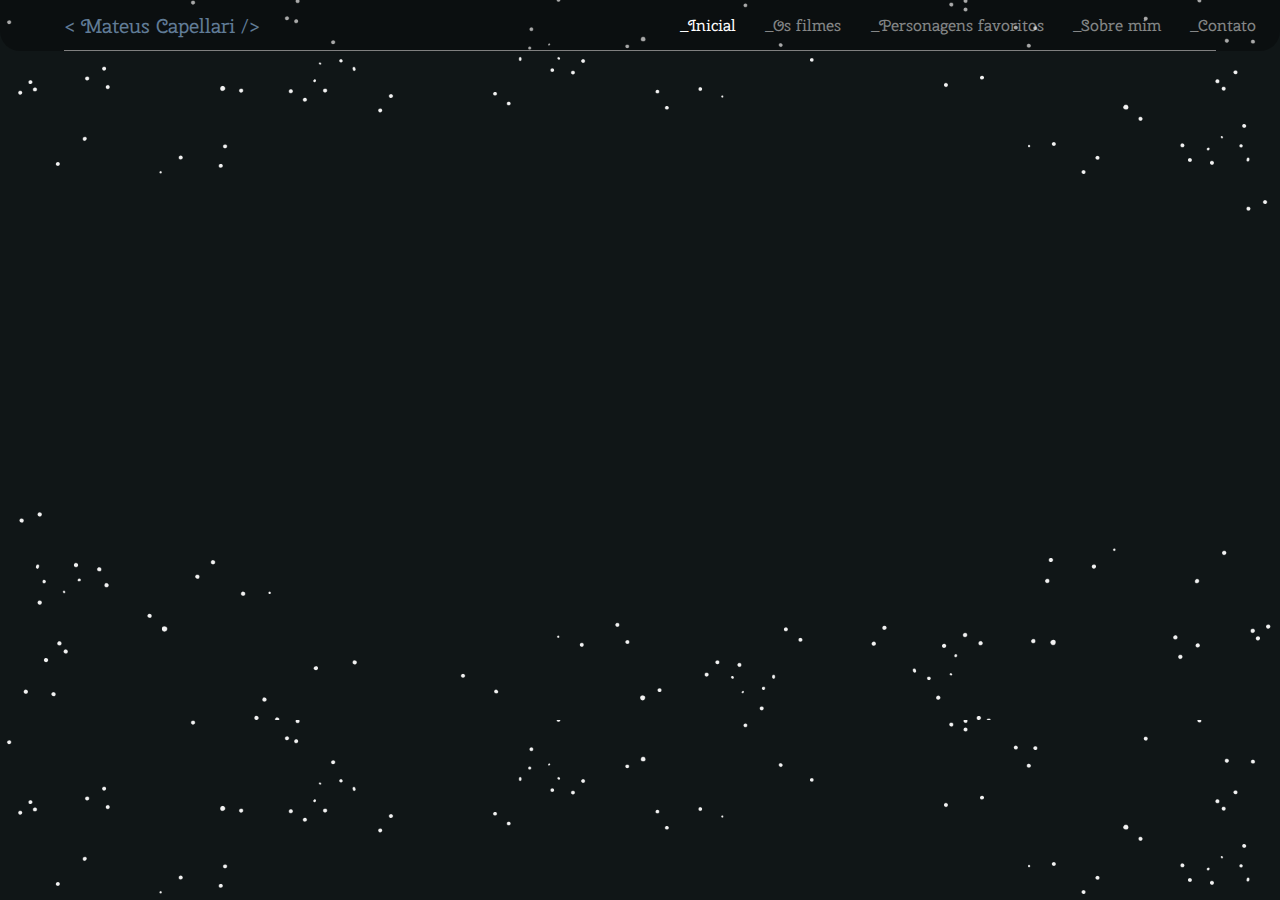
==== Files/index.html @ adf9d216 "Início do desenvolvimento do site" ====
<!DOCTYPE html>
<html lang="pt-br">
<head>
    <meta charset="UTF-8">
    <meta http-equiv="X-UA-Compatible" content="IE=edge">
    <meta name="viewport" content="width=device-width, initial-scale=1.0">
    <title>Projeto Individual Harry Potter</title>


    <link rel="stylesheet" href="css/style.css">
    <script src="js/script.js"></script>
</head>
<body>

    <header>
        <div class="header">
            <div class="logo">
                <code> < Mateus Capellari /> </code>
            </div>
            <div class="menu">
                <ul>
                    <li>_Inicial</li>
                    <li>_Os filmes</li>
                    <li>_Personagens favoritos</li>
                    <li>_Sobre mim</li>
                    <li>_Contato</li>
                </ul>
            </div>
        </div>
    </header>
    
</body>
</html>
---- Files/css/style.css ----
@import url('https://fonts.googleapis.com/css2?family=Cherry+Swash&family=Poppins:wght@300;400;500;600;700;800;900&display=swap');

body{
    background-image: url(../img/background.png);
    background-size: cover;
    margin: 0;
}

header{
    margin: 0;
    width: 100%;
    background-color: rgba(000, 000, 000, 0.3);
    border-bottom-left-radius: 20px;
    border-bottom-right-radius: 20px;
}

.header{
    margin: auto;
    width: 90%;
    height: 50px;
    background-color: transparent;
    display: flex;
    justify-content: space-between;
    align-items: center;
    border-bottom: 1px solid gray;
}

code{
    color: #607B96;
    font-family: 'Cherry Swash', cursive;
    font-size: 20px;
    margin: 0;
}

.menu{
    width: 50%;
}

.menu ul{
    display: flex;
    justify-content: space-between;
    font-family: 'Cherry Swash', cursive;
    color: #ffffff;
    width: 100%;
    margin: 0;
}

.menu ul li{
    list-style: none;
}

.menu ul li:nth-of-type(2), .menu ul li:nth-of-type(3), .menu ul li:nth-of-type(4), .menu ul li:nth-of-type(5){
    color: rgba(255, 255, 255, 0.5);
}
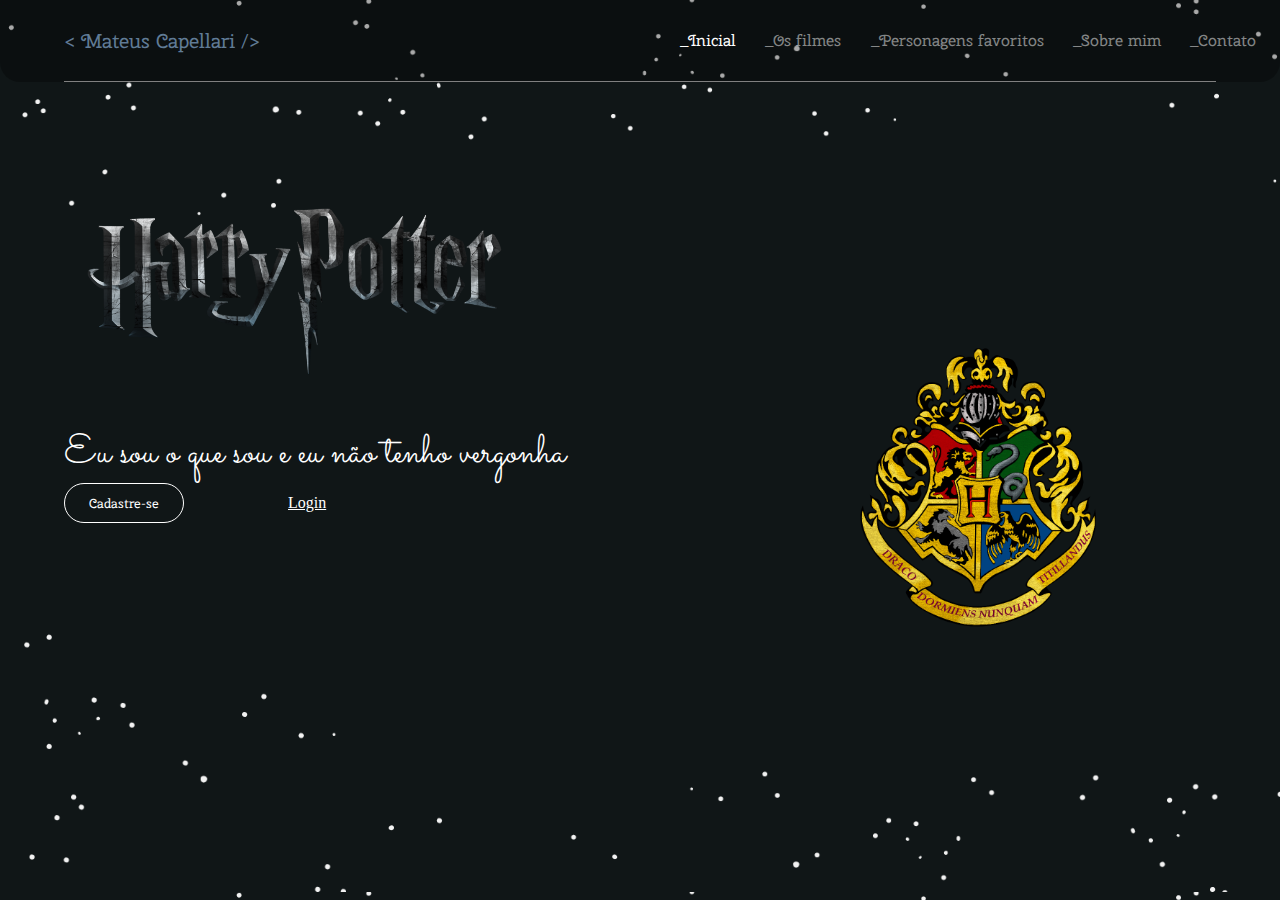
==== commit 44ffe829: "Desenvolvimento da tela de cadastro, e tentativa de adição de audio no index" ====
--- a/Files/index.html
+++ b/Files/index.html
@@ -11,6 +11,8 @@
     <script src="js/script.js"></script>
 </head>
 <body>
+    <!-- <embed src="assets/harrypottermusic.mp3" autostart="true" loop="true"> -->
+    <!-- <audio src="assets/harrypottermusic.mp3" autoplay="true" loop="true" controls></audio> -->
 
     <header>
         <div class="header">
@@ -28,6 +30,26 @@
             </div>
         </div>
     </header>
+
+    <main class="mainHome">
+        <div class="contents">
+            <div class="content1">
+                <img src="img/titleHarry.png" alt="">
+                <p>Eu sou o que sou e eu não tenho vergonha</p>
+                <a href="cadastro.html"><button>Cadastre-se</button></a>
+                <a href="">Login</a>
+            </div>
+            <div class="content2">
+                <img src="img/houses.png" alt="">
+            </div>
+        </div>
+    </main>
     
 </body>
-</html>+</html>
+
+<script>
+
+
+
+</script>--- a/Files/css/style.css
+++ b/Files/css/style.css
@@ -1,4 +1,6 @@
 @import url('https://fonts.googleapis.com/css2?family=Cherry+Swash&family=Poppins:wght@300;400;500;600;700;800;900&display=swap');
+
+@import url('https://fonts.googleapis.com/css2?family=Sacramento&display=swap');
 
 body{
     background-image: url(../img/background.png);
@@ -6,6 +8,8 @@
     margin: 0;
 }
 
+/* CABEÇALHO DO SITE */
+
 header{
     margin: 0;
     width: 100%;
@@ -17,7 +21,7 @@
 .header{
     margin: auto;
     width: 90%;
-    height: 50px;
+    height: 9vh;
     background-color: transparent;
     display: flex;
     justify-content: space-between;
@@ -51,4 +55,146 @@
 
 .menu ul li:nth-of-type(2), .menu ul li:nth-of-type(3), .menu ul li:nth-of-type(4), .menu ul li:nth-of-type(5){
     color: rgba(255, 255, 255, 0.5);
-}+}
+
+/* FIM DO CABEÇALHO DO SITE */
+
+/* HOME - PÁGINA INICIAL */
+
+.mainHome{
+    height: 90vh;
+    width: 100%;
+}
+
+.contents{
+    width: 90%;
+    display: flex;
+    height: 100%;
+    margin: auto;
+}
+
+.content1{
+    width: 50%;
+}
+
+.content1 img{
+    margin-top: 80px;
+    width: 80%;
+}
+
+.content1 p{
+    font-family: 'Sacramento', cursive;
+    margin: 0;
+    font-size: 40px;
+    color: #ffffff;
+}
+
+.content1 button{
+    background-color: transparent;
+    border: 1px solid #ffffff;
+    color: #ffffff;
+    border-radius: 20px;
+    height: 40px;
+    width: 120px;
+    font-family: 'Cherry Swash', cursive;
+    padding: 5px;
+    cursor: pointer;
+}
+
+.content1 a:nth-of-type(2){
+    margin-left: 100px;
+    color: #ffffff;
+}
+
+.content2{
+    width: 50%;
+    display: flex;
+    justify-content: center;
+    align-items: center;
+    height: 100%;
+}
+
+.content2 img{
+    width: 50%;
+    margin-left: 100px;
+}
+
+/* FIMA DA HOME - PÁGINA INICIAL */
+
+/* INÍCIO CADASTRO */
+.mainCadastro{
+    height: 90vh;
+    width: 100%;
+}
+
+.mainCadastro h1{
+    color: #ffffff;
+    font-weight: 700;
+    font-family: 'Cherry Swash', cursive;
+    text-shadow: 1px 1px rgba(255, 255, 255, 0.5);
+    display: flex;
+    justify-content: center;
+    align-items: center;
+}
+
+.formCadastro{
+    margin: auto;
+    width: 70%;
+    background-color: #011221;
+    opacity: 80%;
+    height: 80%;
+    box-shadow: 5px 5px 5px rgba(255, 255, 255, 0.5);
+    border-radius: 20px;
+    border: 0.1px solid rgba(255, 255, 255, 0.5);
+    display: flex;
+}
+
+.part1Cadastro{
+    width: 50%;
+    height: 100%;
+    display: flex;
+    flex-direction: column;
+    justify-content: center;
+    gap: 10px;
+    padding-left: 20px;
+}
+
+.part1Cadastro label{
+    color: rgba(255, 255, 255, 0.7);
+    font-family: 'Cherry Swash', cursive;
+    font-size: 20px;
+}
+
+.part1Cadastro input{
+    width: 80%;
+    background-color: rgb(255, 255, 255, 0.7);
+    height: 35px;
+    border-radius: 10px;
+    border-style: none;
+    padding-left: 10px;
+}
+
+.part2Cadastro{
+    width: 50%;
+    height: 100%;
+    display: flex;
+    flex-direction: column;
+    justify-content: center;
+    gap: 10px;
+}
+
+.part2Cadastro label{
+    color: rgba(255, 255, 255, 0.7);
+    font-family: 'Cherry Swash', cursive;
+    font-size: 20px;
+}
+
+.part2Cadastro input{
+    width: 80%;
+    background-color: rgb(255, 255, 255, 0.7);
+    height: 35px;
+    border-radius: 10px;
+    border-style: none;
+    padding-left: 10px;
+}
+/* FIM DO CADASTRO */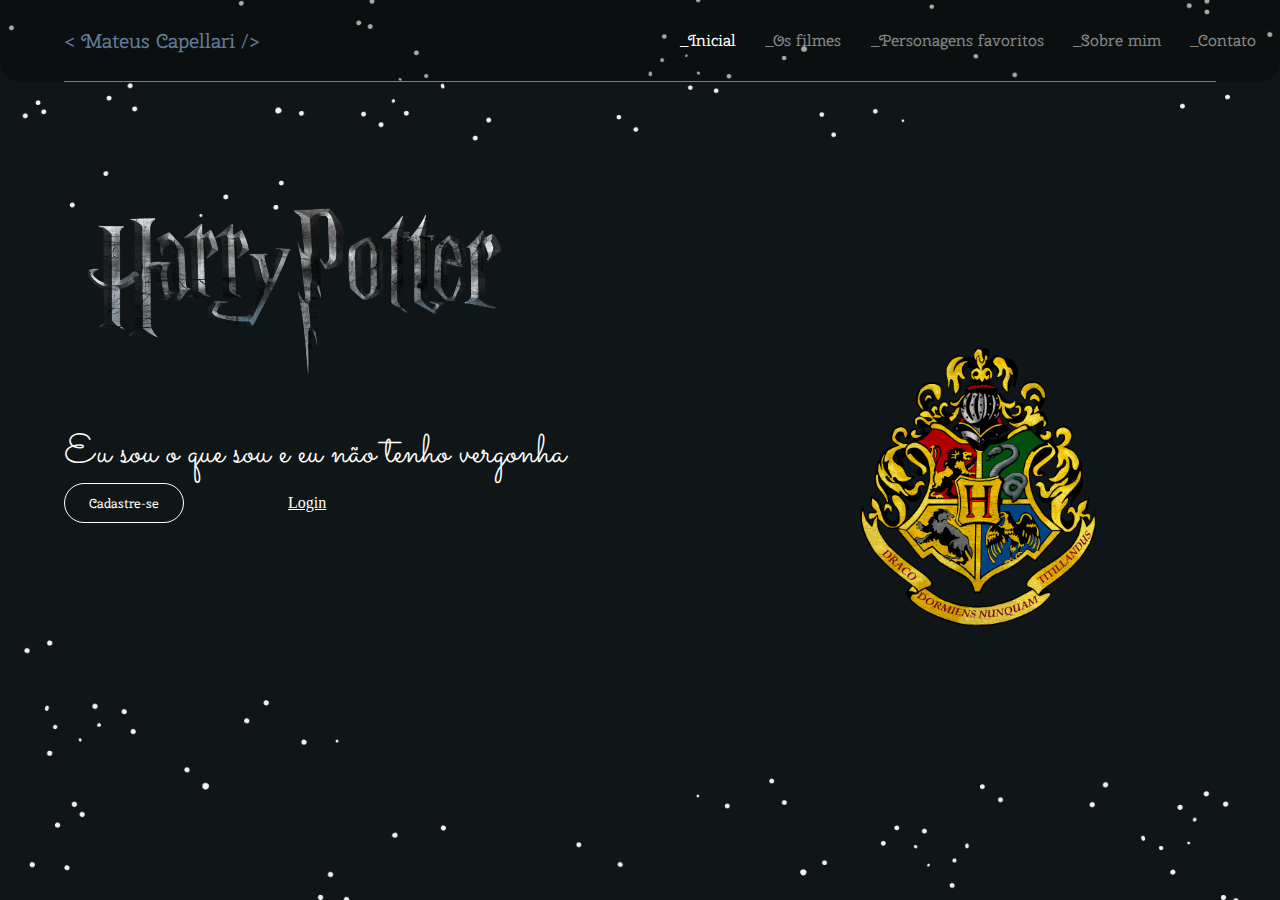
==== commit 2da043e8: "Adição do arquivo de Banco de Dados, Desenvolcimento do Quiz, tela SobreMim, e correção de alguns ou" ====
--- a/Files/index.html
+++ b/Files/index.html
@@ -17,15 +17,15 @@
     <header>
         <div class="header">
             <div class="logo">
-                <code> < Mateus Capellari /> </code>
+                <code><a href="index.html"> < Mateus Capellari /> </a> </code>
             </div>
             <div class="menu">
                 <ul>
-                    <li>_Inicial</li>
-                    <li>_Os filmes</li>
-                    <li>_Personagens favoritos</li>
-                    <li>_Sobre mim</li>
-                    <li>_Contato</li>
+                    <li><a href="index.html" id="inicial">_Inicial</a></li>
+                    <li><a id="osFilmes">_Os filmes</a></li>
+                    <li><a id="personagensfav">_Personagens favoritos</a></li>
+                    <li><a id="sobreMim">_Sobre mim</a></li>
+                    <li><a id="contato">_Contato</a></li>
                 </ul>
             </div>
         </div>
@@ -37,7 +37,7 @@
                 <img src="img/titleHarry.png" alt="">
                 <p>Eu sou o que sou e eu não tenho vergonha</p>
                 <a href="cadastro.html"><button>Cadastre-se</button></a>
-                <a href="">Login</a>
+                <a href="login.html">Login</a>
             </div>
             <div class="content2">
                 <img src="img/houses.png" alt="">
@@ -50,6 +50,10 @@
 
 <script>
 
-
+        inicial.style.color = "#ffffff";
+        osFilmes.style.color = "rgba(255, 255, 255, 0.5)";
+        personagensfav.style.color = "rgba(255, 255, 255, 0.5)";
+        sobreMim.style.color = "rgba(255, 255, 255, 0.5)";
+        contato.style.color = "rgba(255, 255, 255, 0.5)";
 
 </script>--- a/Files/css/style.css
+++ b/Files/css/style.css
@@ -4,6 +4,7 @@
 
 body{
     background-image: url(../img/background.png);
+    background-attachment: fixed;
     background-size: cover;
     margin: 0;
 }
@@ -36,6 +37,11 @@
     margin: 0;
 }
 
+code a{
+    text-decoration: none;
+    color: #607B96;
+}
+
 .menu{
     width: 50%;
 }
@@ -51,6 +57,11 @@
 
 .menu ul li{
     list-style: none;
+}
+
+.menu ul li a{
+    text-decoration: none;
+    color: rgba(255, 255, 255, 0.5);
 }
 
 .menu ul li:nth-of-type(2), .menu ul li:nth-of-type(3), .menu ul li:nth-of-type(4), .menu ul li:nth-of-type(5){
@@ -160,7 +171,7 @@
 }
 
 .part1Cadastro label{
-    color: rgba(255, 255, 255, 0.7);
+    color: rgba(255, 255, 255, 1);
     font-family: 'Cherry Swash', cursive;
     font-size: 20px;
 }
@@ -184,7 +195,7 @@
 }
 
 .part2Cadastro label{
-    color: rgba(255, 255, 255, 0.7);
+    color: rgba(255, 255, 255, 1);
     font-family: 'Cherry Swash', cursive;
     font-size: 20px;
 }
@@ -197,4 +208,474 @@
     border-style: none;
     padding-left: 10px;
 }
-/* FIM DO CADASTRO */+
+.buttonsCad{
+    display: flex;
+    justify-content: space-between;
+    width: 80%;
+}
+
+.buttonsCad a button{
+    background-color: transparent;
+    border: 1px solid #ffffff;
+    color: #ffffff;
+    border-radius: 20px;
+    height: 40px;
+    width: 120px;
+    font-family: 'Cherry Swash', cursive;
+    padding: 5px;
+    cursor: pointer;
+    margin-top: 20px;
+    text-decoration: none;
+}
+
+.buttonsCad p{
+    color: rgba(255, 255, 255, 1);
+    font-family: 'Cherry Swash', cursive;
+    font-size: 25px;
+}
+
+.buttonsCad  p a{
+    text-decoration: none;
+    color: rgba(255, 255, 255, 1);
+}
+/* FIM DO CADASTRO */
+
+/* INÍCIO LOGIN */
+.formLogin{
+    margin: auto;
+    width: 40%;
+    background-color: #011221;
+    opacity: 80%;
+    height: 70%;
+    box-shadow: 5px 5px 5px rgba(255, 255, 255, 0.5);
+    border-radius: 20px;
+    border: 0.1px solid rgba(255, 255, 255, 0.5);
+    display: flex;
+    justify-content: center;
+    align-items: center;
+}
+
+.partLogin{
+    width: 70%;
+    height: 100%;
+    display: flex;
+    flex-direction: column;
+    justify-content: center;
+    gap: 10px;
+}
+
+.partLogin label{
+    color: rgba(255, 255, 255, 1);
+    font-family: 'Cherry Swash', cursive;
+    font-size: 20px;
+}
+
+.partLogin input{
+    width: 100%;
+    background-color: rgb(255, 255, 255, 0.7);
+    height: 35px;
+    border-radius: 10px;
+    border-style: none;
+    padding-left: 10px;
+}
+
+.partLogin p{
+    color: rgba(255, 255, 255, 1);
+    font-family: 'Cherry Swash', cursive;
+    font-size: 15px;
+    margin: 0;
+}
+
+.partLogin p a{
+    color: rgba(255, 255, 255, 0.5);
+    text-decoration: none;
+}
+
+.buttonsLog{
+    display: flex;
+    justify-content: space-between;
+    width: 100%;
+}
+
+.buttonsLog a button{
+    background-color: transparent;
+    border: 1px solid #ffffff;
+    color: #ffffff;
+    border-radius: 20px;
+    height: 40px;
+    width: 120px;
+    font-family: 'Cherry Swash', cursive;
+    padding: 5px;
+    cursor: pointer;
+    margin-top: 20px;
+    text-decoration: none;
+}
+
+.buttonsLog p{
+    color: rgba(255, 255, 255, 1);
+    font-family: 'Cherry Swash', cursive;
+    font-size: 20px;
+    margin-top: 25px;
+}
+
+.buttonsLog  p a{
+    text-decoration: none;
+    color: rgba(255, 255, 255, 1);
+}
+/* FIM DO LOGIN */
+
+/* INÍCIO OS FILMES */
+.contentFilmes{
+    margin: auto;
+    width: 90%;
+    margin-top: 50px;
+    display: flex;
+    flex-direction: column;
+}
+
+.tituloFilme{
+    width: 100%;
+    display: flex;
+    align-items: center;
+}
+
+#filme02, #filme04, #filme06, #filme08{
+    flex-direction: row-reverse;
+}
+
+.tituloFilme img{
+    width: 75px;
+    height: 75px;
+    border-radius: 100%;
+    box-shadow: 2px -1px 3px rgba(255, 255, 255, 1);
+}
+
+.tituloFilme h2{
+    color: rgba(255, 255, 255, 1);
+    font-family: 'Cherry Swash', cursive;
+    font-weight: 400;
+    margin-left: 20px;
+}
+
+#filme02 h2, #filme04 h2, #filme06 h2, #filme08 h2{
+    margin-left: 0;
+    margin-right: 20px;
+}
+
+.descFilme{
+    background-color: #011221;
+    border: 1px solid rgba(255, 255, 255, 0.1);
+    margin-top: 20px;
+    border-radius: 20px;
+    padding: 10px;
+    height: 250px;
+    display: flex;
+    flex-direction: column;
+    justify-content: center;
+}
+
+.descFilme p{
+    color: rgba(255, 255, 255, 0.7);
+    font-family: 'Cherry Swash', cursive;
+    font-size: 17px;
+}
+
+.linksFilme{
+    display: flex;
+    align-items: center;
+    justify-content: space-between;
+}
+
+.linksFilme a button{
+    background-color: transparent;
+    border: 1px solid #ffffff;
+    color: #ffffff;
+    border-radius: 20px;
+    height: 40px;
+    width: 120px;
+    font-family: 'Cherry Swash', cursive;
+    padding: 5px;
+    cursor: pointer;
+    margin-top: 20px;
+    text-decoration: none;
+}
+
+.linksFilme a button:hover{
+    border: 1px solid rgba(255, 255, 255, 0.8);
+    color: rgba(255, 255, 255, 0.8);
+    transition: transform 1s;
+    transform: translateX(0) scale(1.1);
+}
+
+.linksFilme p{
+    font-size: 14px;
+    color: rgba(255, 255, 255, 0.4);
+}
+
+hr{
+    width: 90%;
+    margin-top: 50px;
+    border-color: rgba(255, 255, 255, 0.7);
+}
+
+.btnQuiz{
+    background-color: transparent;
+    border: 1px solid #ffffff;
+    color: #ffffff;
+    border-radius: 20px;
+    height: 50px;
+    width: 150px;
+    font-family: 'Cherry Swash', cursive;
+    padding: 5px;
+    cursor: pointer;
+    margin-top: 40px;
+    text-decoration: none;
+    align-self: center;
+}
+
+.btnQuiz:hover{
+    border: 1px solid rgba(255, 255, 255, 0.8);
+    color: rgba(255, 255, 255, 0.8);
+    transition: transform 1s;
+    transform: translateX(0) scale(1.1);
+}
+/* FIM DE OS FILMES */
+
+/* INÍCIO PERSONAGENS FAVORITOS */
+.mainPersonagensFav{
+    
+    width: 100%;
+}
+
+.personagens{
+    width: 80%;
+    margin: auto;
+}
+
+.personagem01, .personagem02, .personagem03, .personagem04, .personagem05{
+    display: flex;
+    margin-top: 40px;
+    align-items: center;
+    text-align: justify;
+}
+
+.personagem02, .personagem04{
+    flex-direction: row-reverse;
+}
+
+.personagem02 h2, .personagem04 h2{
+    text-align: right;
+}
+.img img{
+    width: 150px;
+}
+
+.descPersonagem{
+    color: #FFFFFF;
+    font-family: 'Cherry Swash', cursive;
+    margin-left: 20px;
+}
+
+.descPersonagem:nth-of-type(2), .descPersonagem:nth-of-type(4){
+    margin-right: 20px;
+}
+
+.descPersonagem h2{
+    text-shadow: 1px 1px rgba(255, 255, 255, 0.5);
+}
+
+.descPersonagem p{
+    font-size: 18px;
+}
+
+
+
+/* FIM DE INÍCIO PERSONAGENS FAVORITOS */
+
+/* INÍCIO SOBRE MIM */
+.contentSobreMim{
+    margin: auto;
+    width: 70%;
+    margin-top: 50px;
+}
+
+.tituloSobreMim{
+    width: 100%;
+    display: flex;
+    align-items: center;
+}
+
+#filme02, #filme04, #filme06, #filme08{
+    flex-direction: row-reverse;
+}
+
+.tituloSobreMim img{
+    width: 75px;
+    height: 75px;
+    border-radius: 100%;
+    box-shadow: 2px -1px 3px rgba(255, 255, 255, 1);
+}
+
+.tituloSobreMim h2{
+    color: rgba(255, 255, 255, 1);
+    font-family: 'Cherry Swash', cursive;
+    font-weight: 400;
+    margin-left: 20px;
+}
+
+.descSobreMim{
+    background-color: #011221;
+    border: 1px solid rgba(255, 255, 255, 0.1);
+    margin-top: 20px;
+    border-radius: 20px;
+    padding: 10px;
+    height: 250px;
+    display: flex;
+    flex-direction: row;
+    justify-content: space-between;
+    align-items: center;
+}
+
+.descSobreMim p{
+    color: rgba(255, 255, 255, 1);
+    font-family: 'Cherry Swash', cursive;
+    font-size: 17px;
+}
+
+.desc01{
+    width: 45%;
+    padding-left: 20px;
+}
+
+.desc02{
+    width: 45%;
+}
+/* FIM DE SOBRE MIM */
+
+/* INÍCIO DO QUIZ */
+.mainQuiz{
+    height: 90vh;
+    width: 100%;
+}
+
+.mainQuiz h1{
+    color: #ffffff;
+    font-weight: 700;
+    font-family: 'Cherry Swash', cursive;
+    text-shadow: 1px 1px rgba(255, 255, 255, 0.5);
+    display: flex;
+    justify-content: center;
+    align-items: center;
+}
+
+.formQuiz{
+    margin: auto;
+    width: 70%;
+    background-color: #011221;
+    height: 80%;
+    box-shadow: 5px 5px 5px rgba(255, 255, 255, 0.5);
+    border-radius: 20px;
+    border: 0.1px solid rgba(255, 255, 255, 0.5);
+    display: flex;
+    justify-content: center;
+}
+
+.partQuiz{
+    width: 50%;
+    height: 100%;
+    display: flex;
+    flex-direction: column;
+    justify-content: center;
+    align-items: center;
+    gap: 10px;
+    padding-left: 20px;
+}
+
+.partQuiz label{
+    color: rgba(255, 255, 255, 1);
+    font-family: 'Cherry Swash', cursive;
+    font-size: 20px;
+}
+
+.partQuiz label:nth-of-type(1){
+    color: rgba(255, 255, 255, 0.5);
+    margin-bottom: 30px;
+}
+
+
+.partQuiz input{
+    width: 40%;
+    background-color: rgb(255, 255, 255, 0.7);
+    height: 35px;
+    border-radius: 10px;
+    border-style: none;
+    padding-left: 10px;
+    margin-top: 20px;
+}
+
+.btnProx{
+    background-color: transparent;
+    border: 1px solid #ffffff;
+    color: #ffffff;
+    border-radius: 20px;
+    height: 40px;
+    width: 140px;
+    font-family: 'Cherry Swash', cursive;
+    padding: 5px;
+    cursor: pointer;
+    margin-top: 20px;
+    text-decoration: none;
+}
+
+.btnProx:hover{
+    border: 1px solid rgba(255, 255, 255, 0.8);
+    color: rgba(255, 255, 255, 0.8);
+    transition: transform 1s;
+    transform: translateX(0) scale(1.1);
+}
+/* FIM DO QUIZ */
+
+
+/* INÍCIO FOOTER */
+footer{
+    background-color: #0E1C2C;
+    margin: 0;
+    margin-top: 100px;
+    display: flex;
+    flex-direction: column;
+    justify-content: center;
+    align-items: center;
+    border-top-left-radius: 20px;
+    border-top-right-radius: 20px;
+}
+
+.tituloFooter h1{
+    color: rgba(255, 255, 255, 1);
+    font-family: 'Cherry Swash', cursive;
+    font-weight: 550;
+}
+
+.contatos ul{
+    display: flex;
+    gap: 40px;
+    list-style: none;
+}
+.contatos ul li a{
+    padding-left: 10px;
+    color: rgba(255, 255, 255, 1);
+    font-family: 'Cherry Swash', cursive;
+    text-decoration: none;
+}
+
+.contatos ul li a:hover{
+    color: rgba(255, 255, 255, 0.5);
+}
+
+.developBy{
+    padding-right: 50px;
+    align-self: end;
+    font-family: 'Cherry Swash', cursive;
+    color: rgba(255, 255, 255, 0.4);
+}
+/* FIM DO FOOTER */